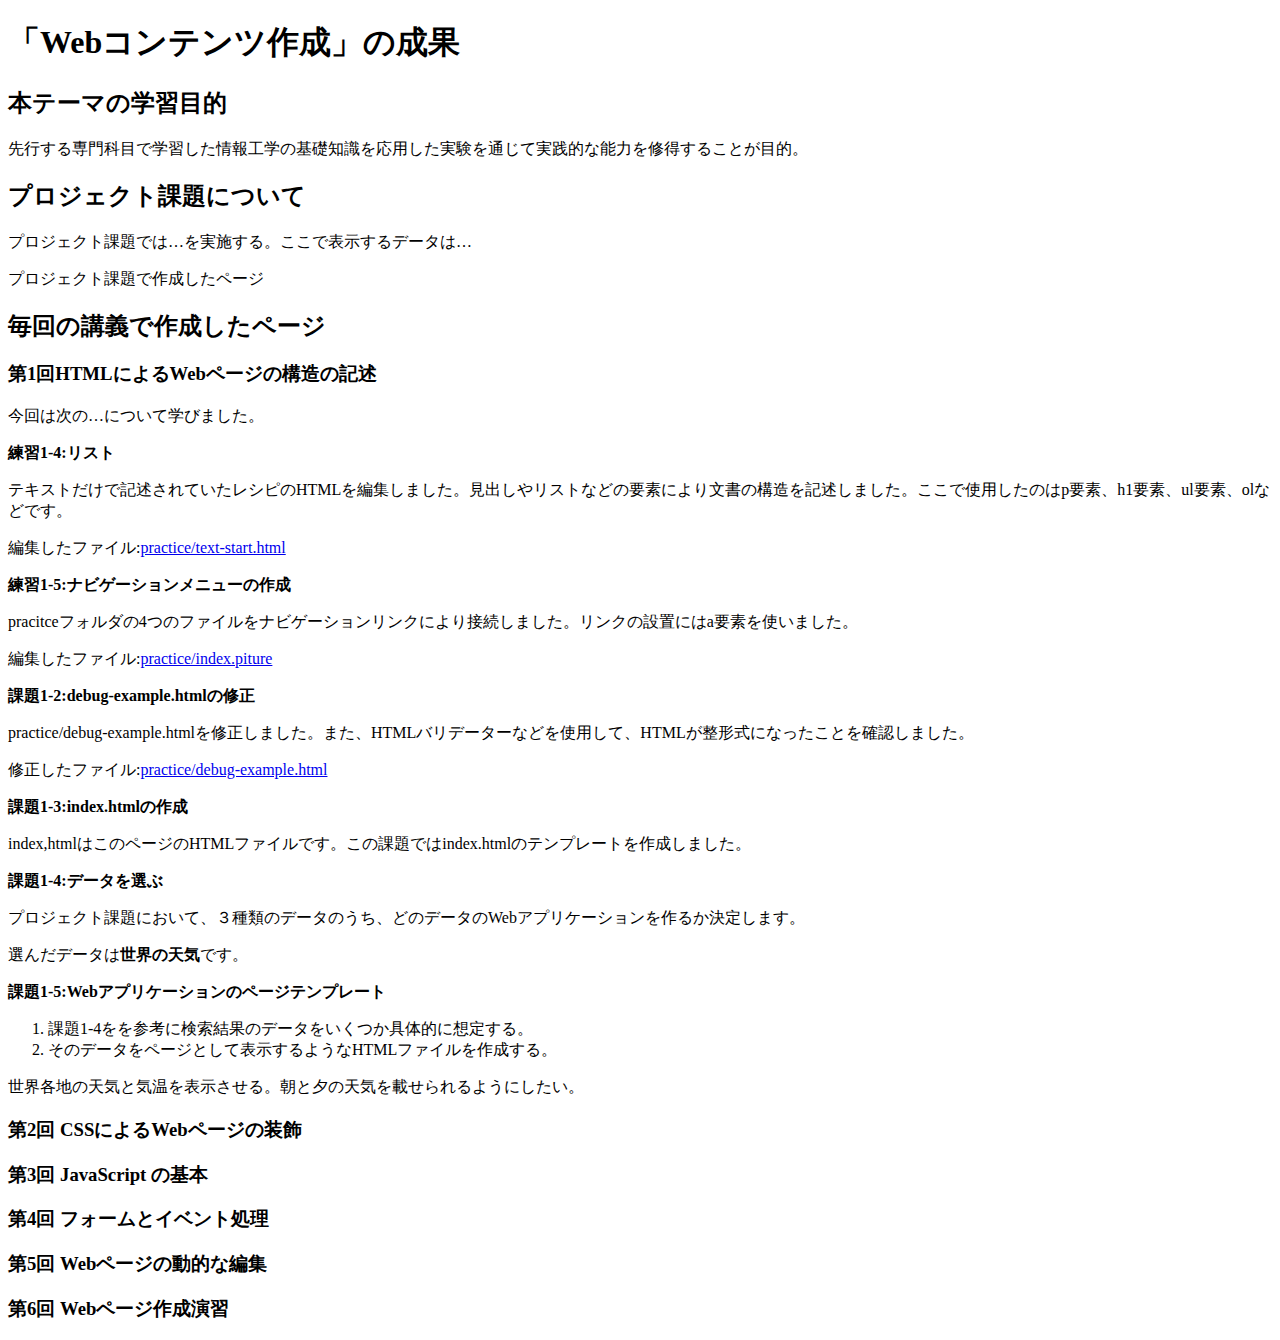
==== index.html @ f2ad81f4 "index.htmlを新規作成" ====
<!DOCTYPE html>
<html>
  <head>
    <meta charset="utf-8">
    <title>index.html</title>
  </head>
  <body>

    <h1>「Webコンテンツ作成」の成果</h1>
    <h2>本テーマの学習目的</h2>
    <p>先行する専門科目で学習した情報工学の基礎知識を応用した実験を通じて実践的な能力を修得することが目的。</p>

    <h2>プロジェクト課題について</h2>
    <p>プロジェクト課題では…を実施する。ここで表示するデータは…</p>
    <p>プロジェクト課題で作成したページ</p>

    <h2>毎回の講義で作成したページ</h2>

    <h3>第1回HTMLによるWebページの構造の記述</h3>
    <p>今回は次の…について学びました。</p>

    <p><strong>練習1-4:リスト</strong></p>
    <p>テキストだけで記述されていたレシピのHTMLを編集しました。見出しやリストなどの要素により文書の構造を記述しました。ここで使用したのはp要素、h1要素、ul要素、olなどです。</p>
    <p>編集したファイル:<a href="file:///Z:/medialabo/practice/text-start.html" target="_blank">practice/text-start.html</a></p>
    
    <p><strong>練習1-5:ナビゲーションメニューの作成</strong></p>
    <p>pracitceフォルダの4つのファイルをナビゲーションリンクにより接続しました。リンクの設置にはa要素を使いました。</p>
    <p>編集したファイル:<a href="file:///Z:/medialabo/practice/pictures.html" target="_blank">practice/index.piture</a></p>
    
    <p><strong>課題1-2:debug-example.htmlの修正</strong></p>
    <p>practice/debug-example.htmlを修正しました。また、HTMLバリデーターなどを使用して、HTMLが整形式になったことを確認しました。</p>
    <p>修正したファイル:<a href="file:///Z:/medialabo/practice/debug-example.html" target="_blank">practice/debug-example.html</a></p>
    
    <p><strong>課題1-3:index.htmlの作成</strong></p>
    <p>index,htmlはこのページのHTMLファイルです。この課題ではindex.htmlのテンプレートを作成しました。</p>
    
    <p><strong>課題1-4:データを選ぶ</strong></p>
    <p>プロジェクト課題において、３種類のデータのうち、どのデータのWebアプリケーションを作るか決定します。</p>
    <p>選んだデータは<strong>世界の天気</strong>です。</p>
    
    <p><strong>課題1-5:Webアプリケーションのページテンプレート</strong></p>
    <ol>
      <li>課題1-4をを参考に検索結果のデータをいくつか具体的に想定する。</li>
      <li>そのデータをページとして表示するようなHTMLファイルを作成する。</li>
    </ol>
    <p>世界各地の天気と気温を表示させる。朝と夕の天気を載せられるようにしたい。</p>

    <h3>第2回 CSSによるWebページの装飾</h3>

    <h3>第3回 JavaScript の基本</h3>

    <h3>第4回 フォームとイベント処理</h3>

    <h3>第5回 Webページの動的な編集</h3>

    <h3>第6回 Webページ作成演習</h3>
  </body>
</html>
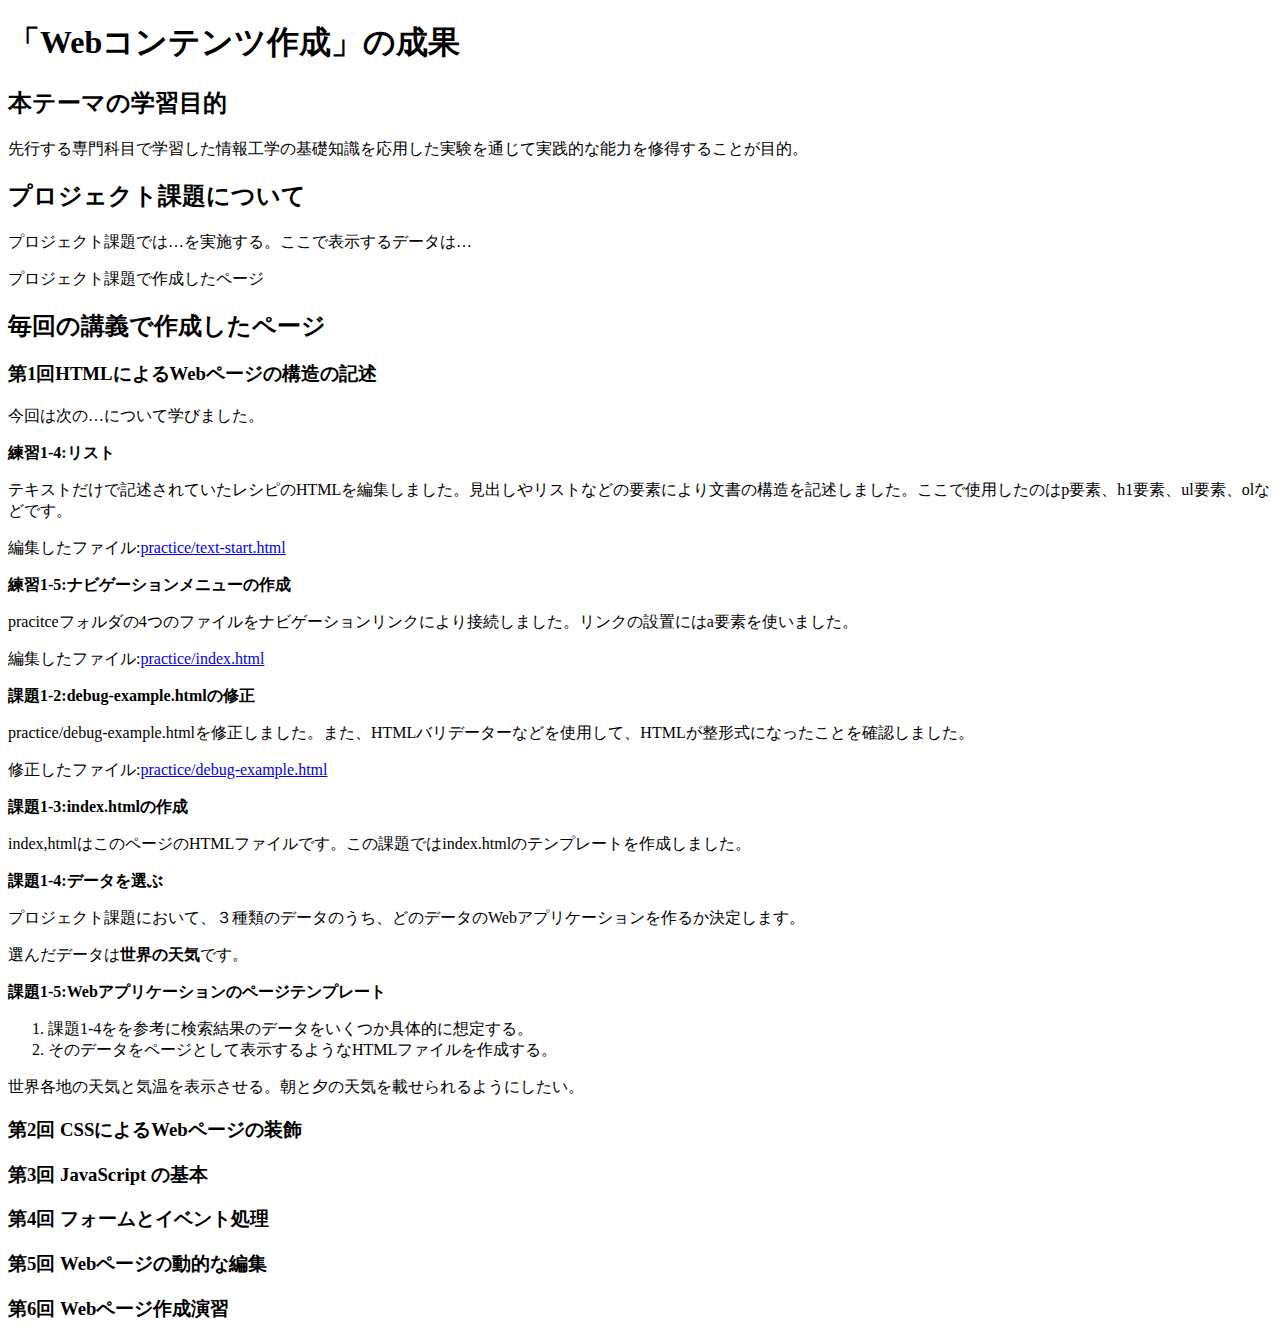
==== commit 145729f4: "index.html_1" ====
--- a/index.html
+++ b/index.html
@@ -21,15 +21,15 @@
 
     <p><strong>練習1-4:リスト</strong></p>
     <p>テキストだけで記述されていたレシピのHTMLを編集しました。見出しやリストなどの要素により文書の構造を記述しました。ここで使用したのはp要素、h1要素、ul要素、olなどです。</p>
-    <p>編集したファイル:<a href="file:///Z:/medialabo/practice/text-start.html" target="_blank">practice/text-start.html</a></p>
+    <p>編集したファイル:<a href="https://g186542021.github.io/medialabo/practice/text-start.html" target="_blank">practice/text-start.html</a></p>
     
     <p><strong>練習1-5:ナビゲーションメニューの作成</strong></p>
     <p>pracitceフォルダの4つのファイルをナビゲーションリンクにより接続しました。リンクの設置にはa要素を使いました。</p>
-    <p>編集したファイル:<a href="file:///Z:/medialabo/practice/pictures.html" target="_blank">practice/index.piture</a></p>
+    <p>編集したファイル:<a href="https://g186542021.github.io/medialabo/practice/pictures.html" target="_blank">practice/index.html</a></p>
     
     <p><strong>課題1-2:debug-example.htmlの修正</strong></p>
     <p>practice/debug-example.htmlを修正しました。また、HTMLバリデーターなどを使用して、HTMLが整形式になったことを確認しました。</p>
-    <p>修正したファイル:<a href="file:///Z:/medialabo/practice/debug-example.html" target="_blank">practice/debug-example.html</a></p>
+    <p>修正したファイル:<a href="https://g186542021.github.io/medialabo/practice/debug-example.html" target="_blank">practice/debug-example.html</a></p>
     
     <p><strong>課題1-3:index.htmlの作成</strong></p>
     <p>index,htmlはこのページのHTMLファイルです。この課題ではindex.htmlのテンプレートを作成しました。</p>
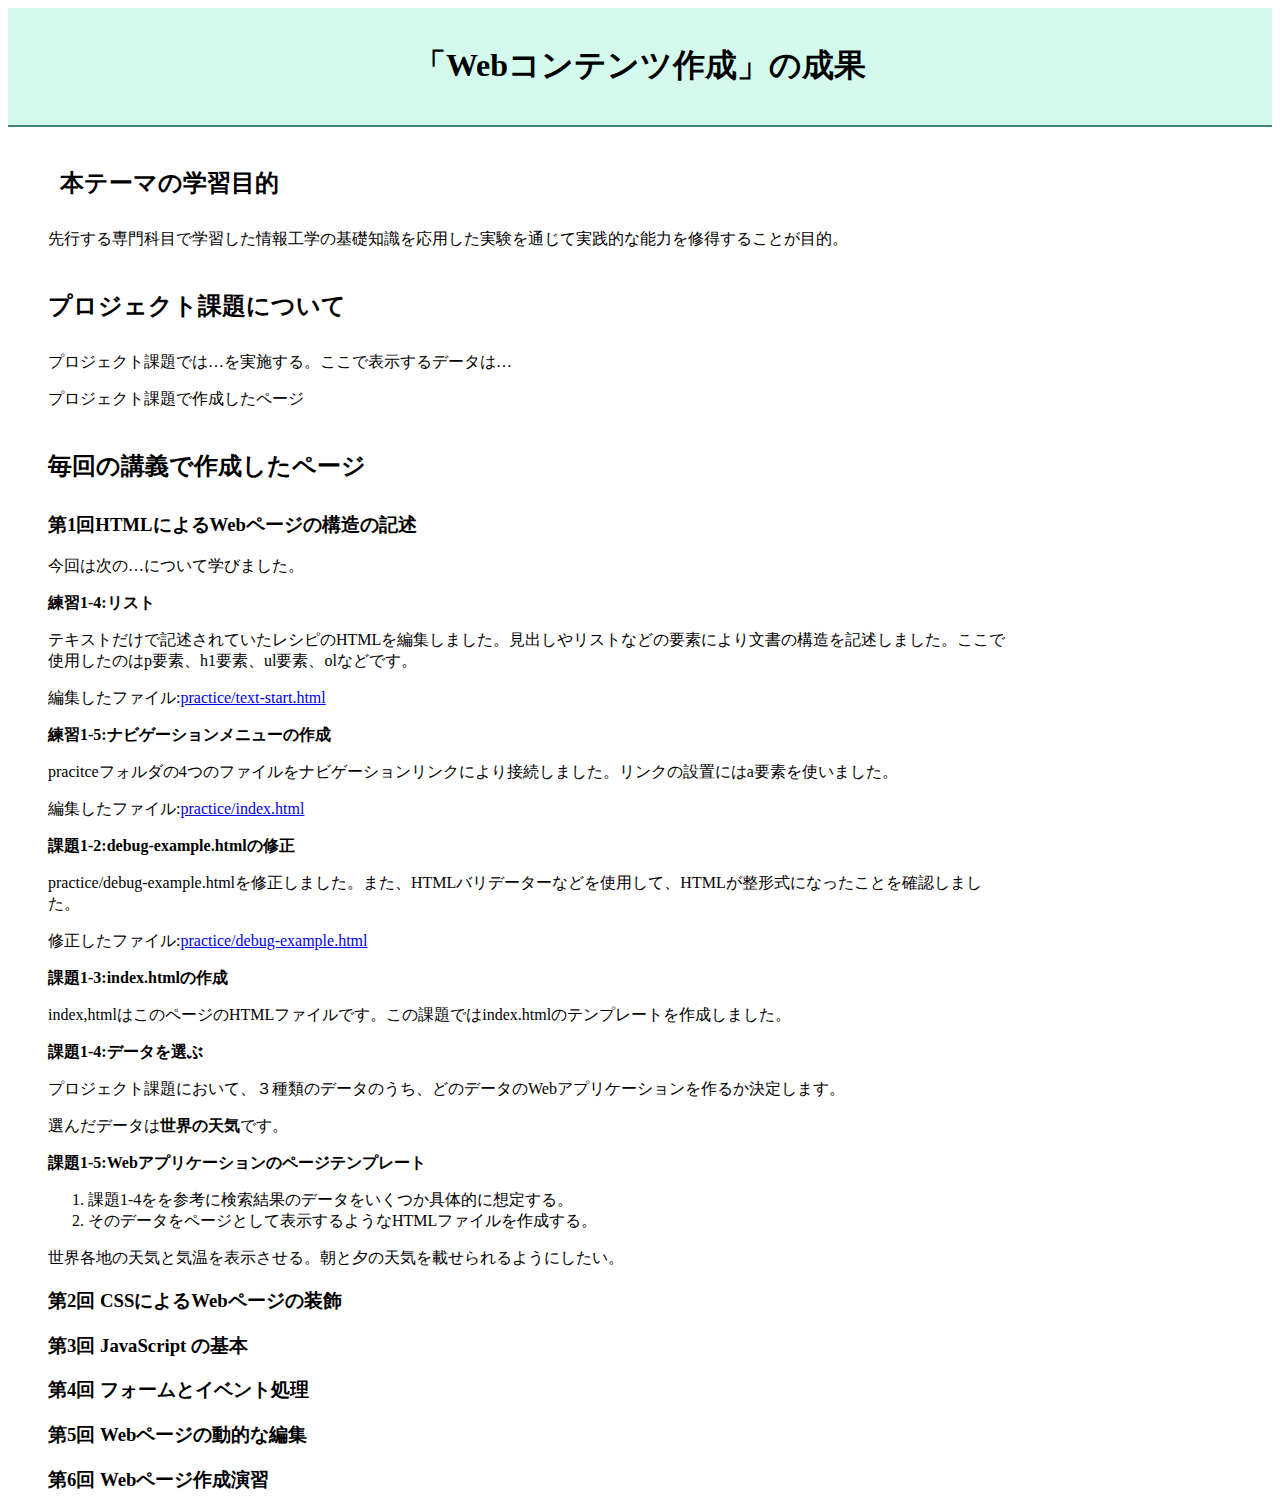
==== commit b12d0990: "6/16" ====
--- a/index.html
+++ b/index.html
@@ -1,58 +1,70 @@
 <!DOCTYPE html>
 <html>
-  <head>
-    <meta charset="utf-8">
-    <title>index.html</title>
-  </head>
-  <body>
+<head>
+  <meta charset="utf-8">
+  <title>index.html</title>
+  <link rel="stylesheet" href="style.css">
+</head>
+<body>
+  <header>
+  <h1>「Webコンテンツ作成」の成果</h1>
+  </header>
+  <div id ="main-content">
+    <main>
 
-    <h1>「Webコンテンツ作成」の成果</h1>
-    <h2>本テーマの学習目的</h2>
-    <p>先行する専門科目で学習した情報工学の基礎知識を応用した実験を通じて実践的な能力を修得することが目的。</p>
+  <h2 id="midashi0_" class="task">
+    本テーマの学習目的</h2>
+  <p>先行する専門科目で学習した情報工学の基礎知識を応用した実験を通じて実践的な能力を修得することが目的。</p>
 
-    <h2>プロジェクト課題について</h2>
-    <p>プロジェクト課題では…を実施する。ここで表示するデータは…</p>
-    <p>プロジェクト課題で作成したページ</p>
+  <h2>プロジェクト課題について</h2>
+  <p>プロジェクト課題では…を実施する。ここで表示するデータは…</p>
+  <p>プロジェクト課題で作成したページ</p>
 
-    <h2>毎回の講義で作成したページ</h2>
+  <h2>毎回の講義で作成したページ</h2>
 
-    <h3>第1回HTMLによるWebページの構造の記述</h3>
-    <p>今回は次の…について学びました。</p>
+  <h3>第1回HTMLによるWebページの構造の記述</h3>
+  <p>今回は次の…について学びました。</p>
 
-    <p><strong>練習1-4:リスト</strong></p>
-    <p>テキストだけで記述されていたレシピのHTMLを編集しました。見出しやリストなどの要素により文書の構造を記述しました。ここで使用したのはp要素、h1要素、ul要素、olなどです。</p>
-    <p>編集したファイル:<a href="https://g186542021.github.io/medialabo/practice/text-start.html" target="_blank">practice/text-start.html</a></p>
-    
-    <p><strong>練習1-5:ナビゲーションメニューの作成</strong></p>
-    <p>pracitceフォルダの4つのファイルをナビゲーションリンクにより接続しました。リンクの設置にはa要素を使いました。</p>
-    <p>編集したファイル:<a href="https://g186542021.github.io/medialabo/practice/pictures.html" target="_blank">practice/index.html</a></p>
-    
-    <p><strong>課題1-2:debug-example.htmlの修正</strong></p>
-    <p>practice/debug-example.htmlを修正しました。また、HTMLバリデーターなどを使用して、HTMLが整形式になったことを確認しました。</p>
-    <p>修正したファイル:<a href="https://g186542021.github.io/medialabo/practice/debug-example.html" target="_blank">practice/debug-example.html</a></p>
-    
-    <p><strong>課題1-3:index.htmlの作成</strong></p>
-    <p>index,htmlはこのページのHTMLファイルです。この課題ではindex.htmlのテンプレートを作成しました。</p>
-    
-    <p><strong>課題1-4:データを選ぶ</strong></p>
-    <p>プロジェクト課題において、３種類のデータのうち、どのデータのWebアプリケーションを作るか決定します。</p>
-    <p>選んだデータは<strong>世界の天気</strong>です。</p>
-    
-    <p><strong>課題1-5:Webアプリケーションのページテンプレート</strong></p>
-    <ol>
-      <li>課題1-4をを参考に検索結果のデータをいくつか具体的に想定する。</li>
-      <li>そのデータをページとして表示するようなHTMLファイルを作成する。</li>
-    </ol>
-    <p>世界各地の天気と気温を表示させる。朝と夕の天気を載せられるようにしたい。</p>
+  <p><strong>練習1-4:リスト</strong></p>
+  <p>テキストだけで記述されていたレシピのHTMLを編集しました。見出しやリストなどの要素により文書の構造を記述しました。ここで使用したのはp要素、h1要素、ul要素、olなどです。</p>
+  <p>編集したファイル:<a href="https://g186542021.github.io/medialabo/practice/text-start.html" target="_blank">practice/text-start.html</a></p>
+  
+  <p><strong>練習1-5:ナビゲーションメニューの作成</strong></p>
+  <p>pracitceフォルダの4つのファイルをナビゲーションリンクにより接続しました。リンクの設置にはa要素を使いました。</p>
+  <p>編集したファイル:<a href="https://g186542021.github.io/medialabo/practice/pictures.html" target="_blank">practice/index.html</a></p>
+  
+  <p><strong>課題1-2:debug-example.htmlの修正</strong></p>
+  <p>practice/debug-example.htmlを修正しました。また、HTMLバリデーターなどを使用して、HTMLが整形式になったことを確認しました。</p>
+  <p>修正したファイル:<a href="https://g186542021.github.io/medialabo/practice/debug-example.html" target="_blank">practice/debug-example.html</a></p>
+  
+  <p><strong>課題1-3:index.htmlの作成</strong></p>
+  <p>index,htmlはこのページのHTMLファイルです。この課題ではindex.htmlのテンプレートを作成しました。</p>
+  
+  <p><strong>課題1-4:データを選ぶ</strong></p>
+  <p>プロジェクト課題において、３種類のデータのうち、どのデータのWebアプリケーションを作るか決定します。</p>
+  <p>選んだデータは<strong>世界の天気</strong>です。</p>
+  
+  <p><strong>課題1-5:Webアプリケーションのページテンプレート</strong></p>
+  <ol>
+    <li>課題1-4をを参考に検索結果のデータをいくつか具体的に想定する。</li>
+    <li>そのデータをページとして表示するようなHTMLファイルを作成する。</li>
+  </ol>
+  <p>世界各地の天気と気温を表示させる。朝と夕の天気を載せられるようにしたい。</p>
 
-    <h3>第2回 CSSによるWebページの装飾</h3>
 
-    <h3>第3回 JavaScript の基本</h3>
 
-    <h3>第4回 フォームとイベント処理</h3>
+  <h3>第2回 CSSによるWebページの装飾</h3>
 
-    <h3>第5回 Webページの動的な編集</h3>
+  <h3>第3回 JavaScript の基本</h3>
 
-    <h3>第6回 Webページ作成演習</h3>
-  </body>
+  <h3>第4回 フォームとイベント処理</h3>
+
+  <h3>第5回 Webページの動的な編集</h3>
+
+  <h3>第6回 Webページ作成演習</h3>
+
+    </main>
+  </div>
+
+</body>
 </html>--- a/style.css
+++ b/style.css
@@ -0,0 +1,33 @@
+h1 { 
+    text-align: center;
+}
+header {
+    background-color: rgb(211, 250, 237);
+    padding: 15px;
+    border-bottom: 2px solid rgb(72, 131, 128);
+}
+div.id {
+    display: flex;
+    justify-content: start;
+}
+
+main{
+    max-width: 960px;
+    padding: 0 40px;
+    width: 92%;
+}
+.task{
+    margin-left: 12px;
+    border-left: 6px rgb(146, 228, 217);
+    border-right: 6px rgb(146, 228, 217);;
+}
+
+h2 {
+    margin-top: 30px;
+    padding-top: 10px;
+    padding-bottom: 10px;
+    font-weight:800;
+}
+
+
+    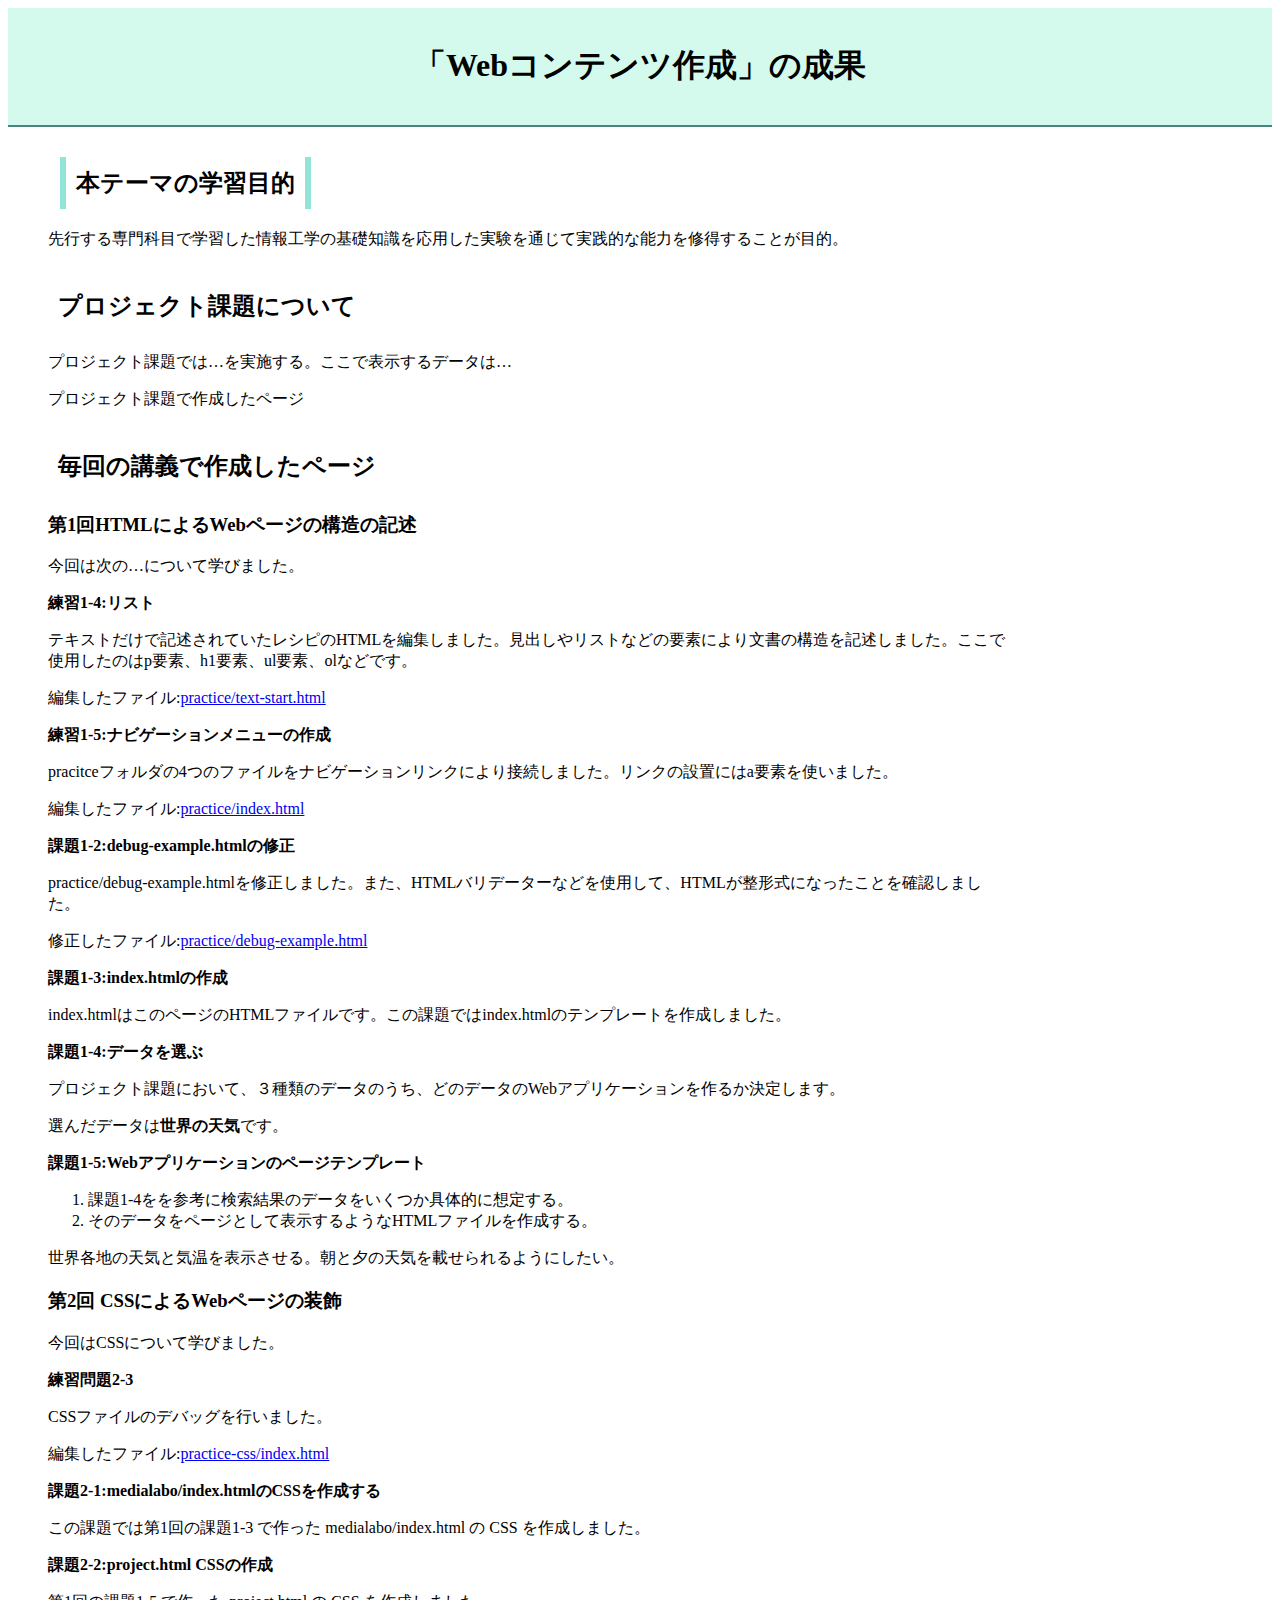
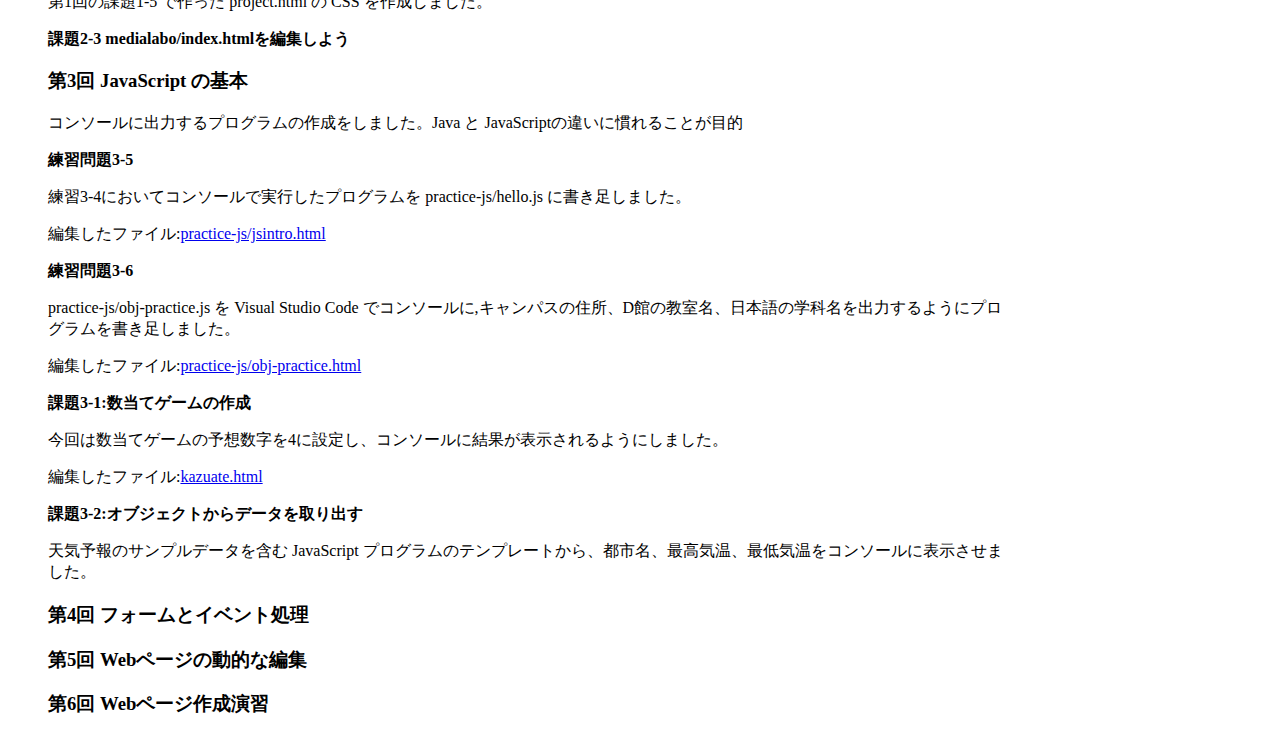
==== commit 31cb310d: "6/23" ====
--- a/index.html
+++ b/index.html
@@ -38,7 +38,7 @@
   <p>修正したファイル:<a href="https://g186542021.github.io/medialabo/practice/debug-example.html" target="_blank">practice/debug-example.html</a></p>
   
   <p><strong>課題1-3:index.htmlの作成</strong></p>
-  <p>index,htmlはこのページのHTMLファイルです。この課題ではindex.htmlのテンプレートを作成しました。</p>
+  <p>index.htmlはこのページのHTMLファイルです。この課題ではindex.htmlのテンプレートを作成しました。</p>
   
   <p><strong>課題1-4:データを選ぶ</strong></p>
   <p>プロジェクト課題において、３種類のデータのうち、どのデータのWebアプリケーションを作るか決定します。</p>
@@ -54,8 +54,37 @@
 
 
   <h3>第2回 CSSによるWebページの装飾</h3>
+  <p>今回はCSSについて学びました。</p>
+
+  <p><strong>練習問題2-3</strong></p>
+  <p>CSSファイルのデバッグを行いました。</p>
+  <p>編集したファイル:<a href="https://g186542021.github.io/medialabo/practice-css/index.html" target="_blank">practice-css/index.html</a></p>
+
+  <p><strong>課題2-1:medialabo/index.htmlのCSSを作成する</strong></p>
+  <p>この課題では第1回の課題1-3 で作った medialabo/index.html の CSS を作成しました。</p>
+
+  <p><strong>課題2-2:project.html CSSの作成</strong></p>
+  <p>第1回の課題1-5 で作った project.html の CSS を作成しました。</p>
+
+  <p><strong>課題2-3 medialabo/index.htmlを編集しよう</strong></p>
 
   <h3>第3回 JavaScript の基本</h3>
+  <p>コンソールに出力するプログラムの作成をしました。Java と JavaScriptの違いに慣れることが目的</p>
+
+  <p><strong>練習問題3-5</strong></p>
+  <p>練習3-4においてコンソールで実行したプログラムを practice-js/hello.js に書き足しました。</p>
+  <p>編集したファイル:<a href="https://g186542021.github.io/medialabo/practice-js/isintro.html" target="_blank">practice-js/jsintro.html</a></p>
+  
+  <p><strong>練習問題3-6</strong></p>
+  <p>practice-js/obj-practice.js を Visual Studio Code でコンソールに,キャンパスの住所、D館の教室名、日本語の学科名を出力するようにプログラムを書き足しました。</p>
+  <p>編集したファイル:<a href="https://g186542021.github.io/medialabo/practice-js/obj-practice.html" target="_blank">practice-js/obj-practice.html</a></p>
+
+  <p><strong>課題3-1:数当てゲームの作成</strong></p>
+  <p>今回は数当てゲームの予想数字を4に設定し、コンソールに結果が表示されるようにしました。</p>
+  <p>編集したファイル:<a href="https://g186542021.github.io/medialabo/kazuate.html" target="_blank">kazuate.html</a></p>
+
+  <p><strong>課題3-2:オブジェクトからデータを取り出す</strong></p>
+  <p>天気予報のサンプルデータを含む JavaScript プログラムのテンプレートから、都市名、最高気温、最低気温をコンソールに表示させました。</p>
 
   <h3>第4回 フォームとイベント処理</h3>
 
--- a/style.css
+++ b/style.css
@@ -18,15 +18,16 @@
 }
 .task{
     margin-left: 12px;
-    border-left: 6px rgb(146, 228, 217);
-    border-right: 6px rgb(146, 228, 217);;
+    border-left: 6px solid rgb(146, 228, 217);
+    border-right: 6px solid rgb(146, 228, 217);
 }
 
 h2 {
+    text-align: justify;
     margin-top: 30px;
-    padding-top: 10px;
-    padding-bottom: 10px;
+    padding: 10px 10px 10px 10px;
     font-weight:800;
+    width: fit-content;
 }
 
 
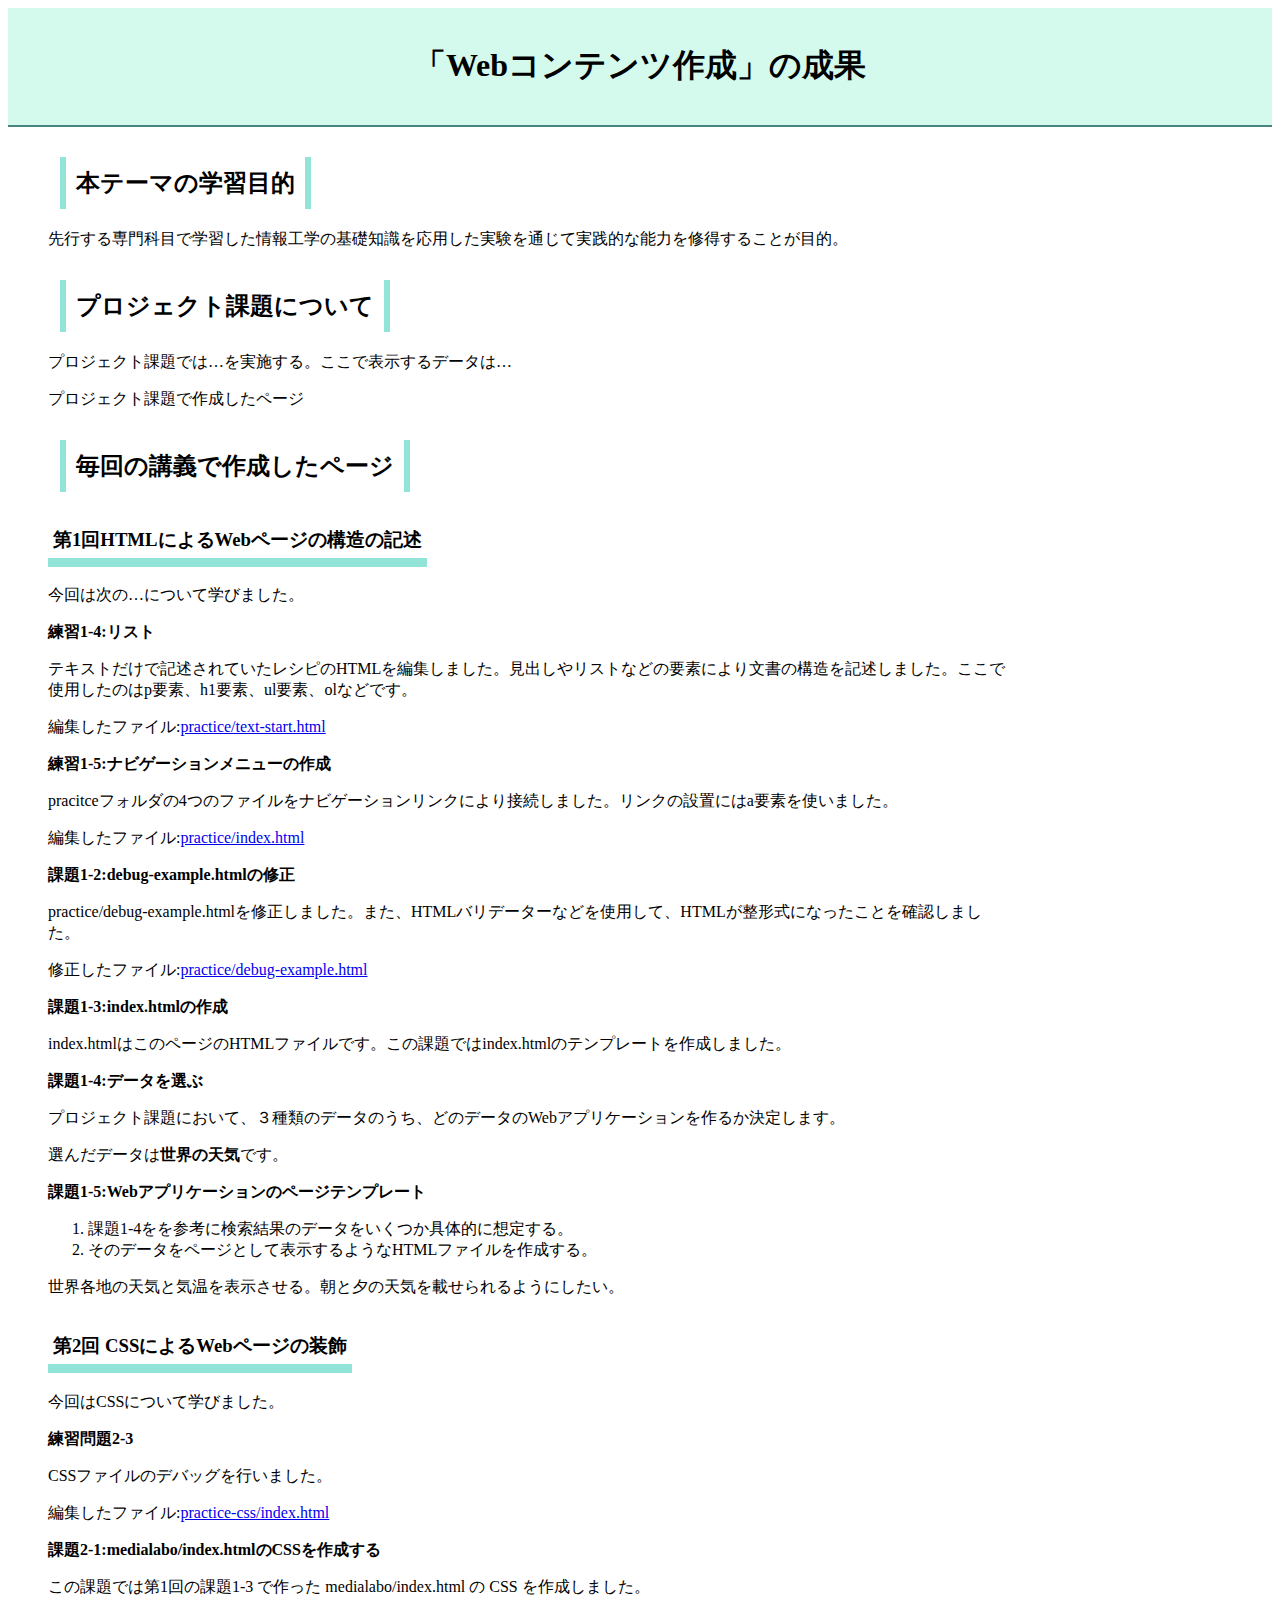
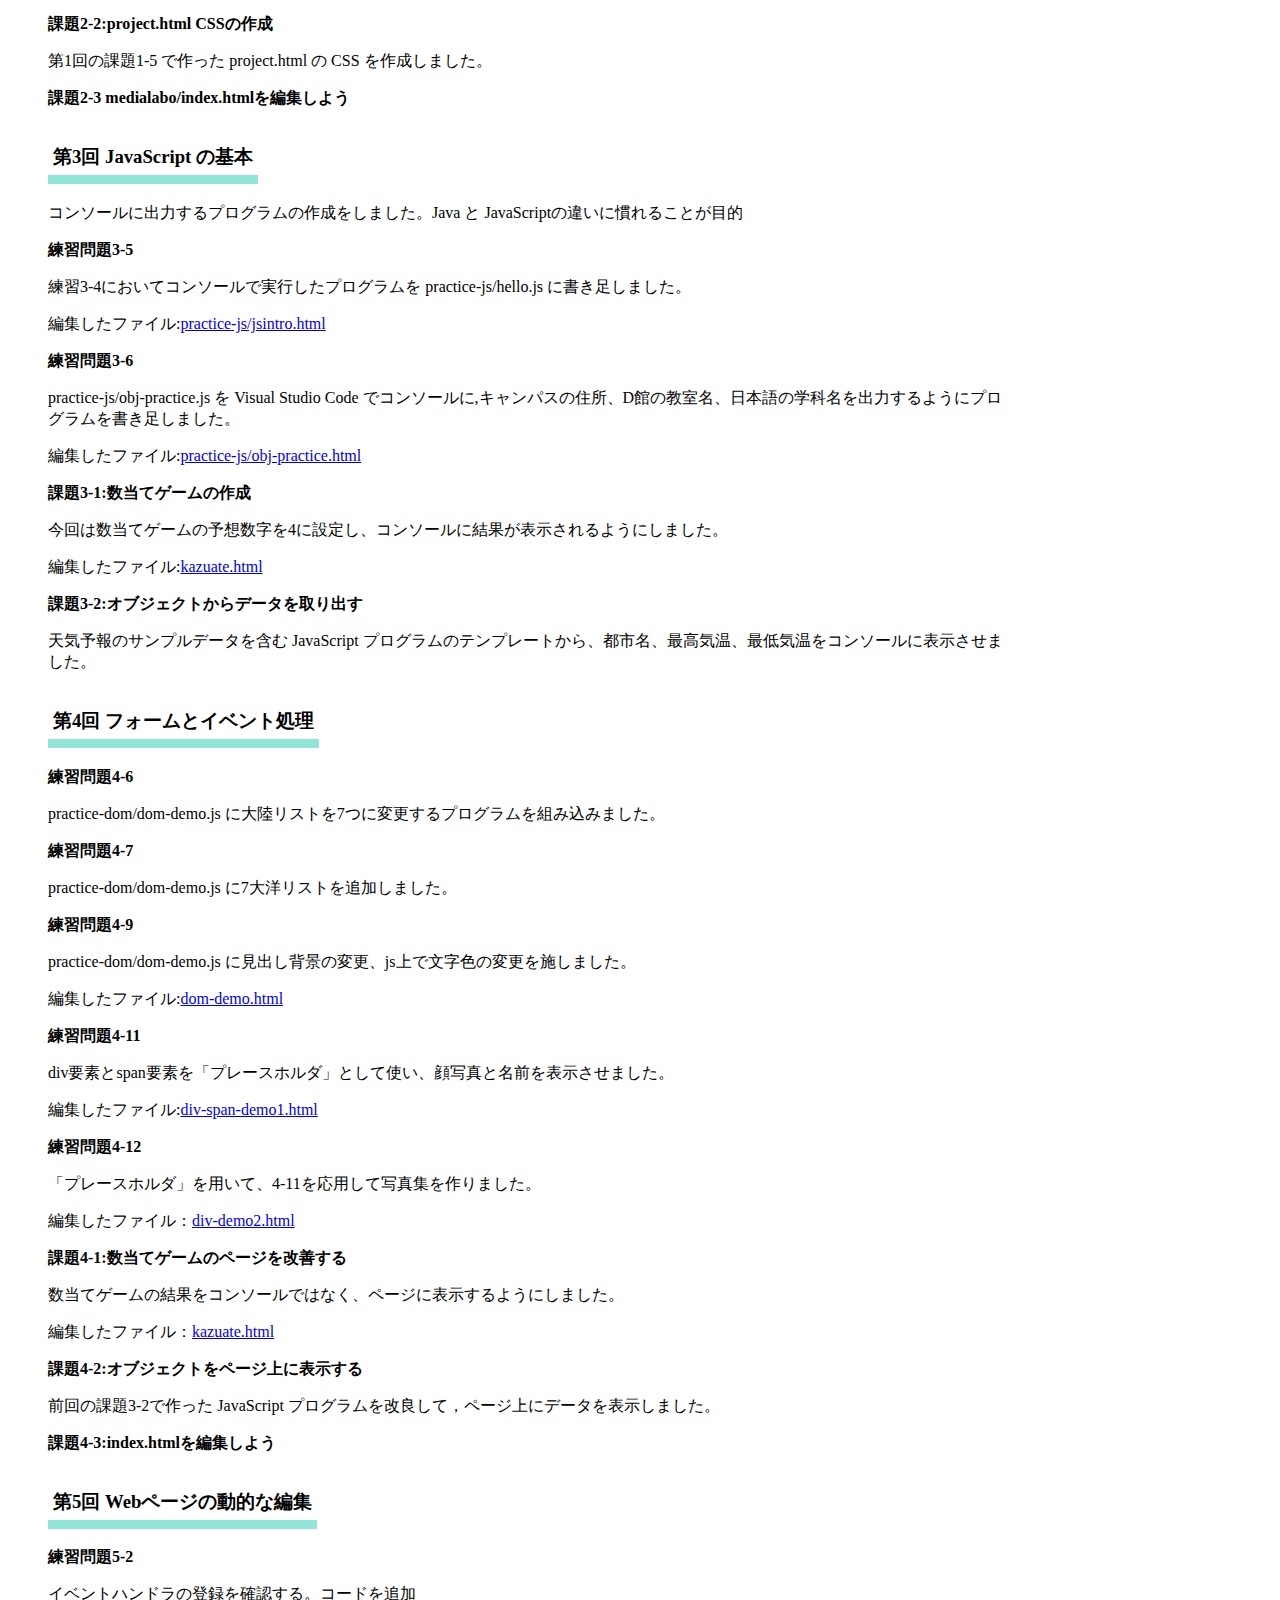
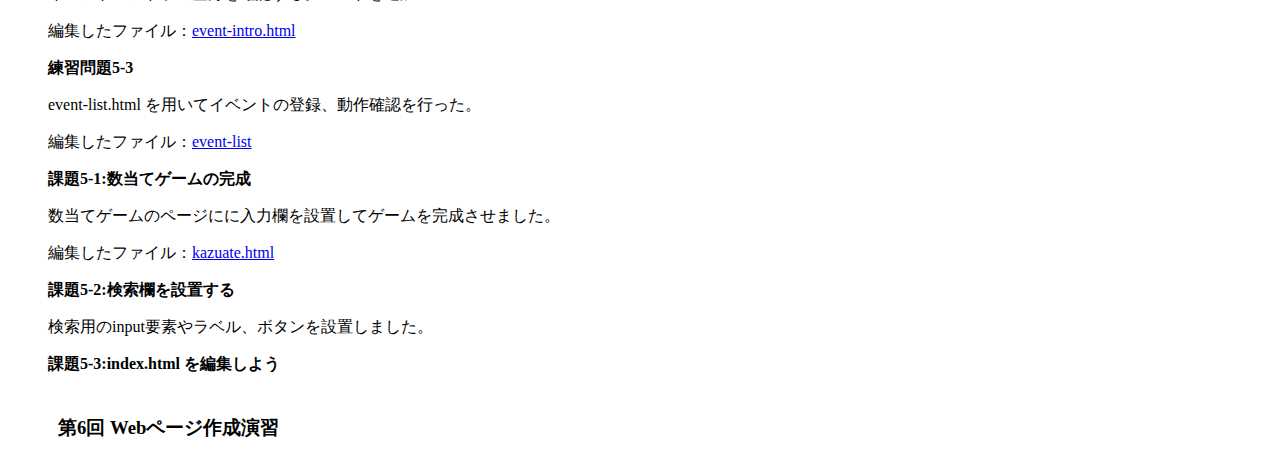
==== commit 34004d3f: "7/20" ====
--- a/index.html
+++ b/index.html
@@ -16,13 +16,13 @@
     本テーマの学習目的</h2>
   <p>先行する専門科目で学習した情報工学の基礎知識を応用した実験を通じて実践的な能力を修得することが目的。</p>
 
-  <h2>プロジェクト課題について</h2>
+  <h2 id="midashi0_" class="task">プロジェクト課題について</h2>
   <p>プロジェクト課題では…を実施する。ここで表示するデータは…</p>
   <p>プロジェクト課題で作成したページ</p>
 
-  <h2>毎回の講義で作成したページ</h2>
+  <h2 id="midashi0_" class="task">毎回の講義で作成したページ</h2>
 
-  <h3>第1回HTMLによるWebページの構造の記述</h3>
+  <h3 id="midashi1_" class="task2">第1回HTMLによるWebページの構造の記述</h3>
   <p>今回は次の…について学びました。</p>
 
   <p><strong>練習1-4:リスト</strong></p>
@@ -53,7 +53,7 @@
 
 
 
-  <h3>第2回 CSSによるWebページの装飾</h3>
+  <h3 id="midashi1_" class="task2">第2回 CSSによるWebページの装飾</h3>
   <p>今回はCSSについて学びました。</p>
 
   <p><strong>練習問題2-3</strong></p>
@@ -68,7 +68,7 @@
 
   <p><strong>課題2-3 medialabo/index.htmlを編集しよう</strong></p>
 
-  <h3>第3回 JavaScript の基本</h3>
+  <h3 id="midashi1_" class="task2">第3回 JavaScript の基本</h3>
   <p>コンソールに出力するプログラムの作成をしました。Java と JavaScriptの違いに慣れることが目的</p>
 
   <p><strong>練習問題3-5</strong></p>
@@ -86,9 +86,51 @@
   <p><strong>課題3-2:オブジェクトからデータを取り出す</strong></p>
   <p>天気予報のサンプルデータを含む JavaScript プログラムのテンプレートから、都市名、最高気温、最低気温をコンソールに表示させました。</p>
 
-  <h3>第4回 フォームとイベント処理</h3>
+  <h3 id="midashi1_" class="task2">第4回 フォームとイベント処理</h3>
+  <p><strong>練習問題4-6</strong></p>
+  <p>practice-dom/dom-demo.js に大陸リストを7つに変更するプログラムを組み込みました。</p>
 
-  <h3>第5回 Webページの動的な編集</h3>
+  <p><strong>練習問題4-7</strong></p>
+  <p>practice-dom/dom-demo.js に7大洋リストを追加しました。</p>
+
+  <p><strong>練習問題4-9</strong></p>
+  <p>practice-dom/dom-demo.js に見出し背景の変更、js上で文字色の変更を施しました。</p>
+  <p>編集したファイル:<a href="https://g186542021.github.io/medialabo/practice-dom/dom-demo.html" target="_blank">dom-demo.html</a></p>
+
+  <p><strong>練習問題4-11</strong></p>
+  <p>div要素とspan要素を「プレースホルダ」として使い、顔写真と名前を表示させました。</p>
+  <p>編集したファイル:<a href="https://g186542021.github.io/medialabo/practice-dom/div-span-demo1.html" target="_blank">div-span-demo1.html</a></p>
+
+  <p><strong>練習問題4-12</strong></p>
+  <p>「プレースホルダ」を用いて、4-11を応用して写真集を作りました。</p>
+  <p>編集したファイル：<a href="https://g186542021.github.io/medialabo/practice-dom/div-demo2.html" target="_blank">div-demo2.html</a></p>
+
+  <p><strong>課題4-1:数当てゲームのページを改善する</strong></p>
+  <p>数当てゲームの結果をコンソールではなく、ページに表示するようにしました。</p>
+  <p>編集したファイル：<a href="https://g186542021.github.io/medialabo/kazuate.html" target="_blank">kazuate.html</a></p>
+
+  <p><strong>課題4-2:オブジェクトをページ上に表示する</strong></p>
+  <p>前回の課題3-2で作った JavaScript プログラムを改良して，ページ上にデータを表示しました。</p>
+
+  <p><strong>課題4-3:index.htmlを編集しよう</strong></p>
+
+  <h3 id="midashi1_" class="task2">第5回 Webページの動的な編集</h3>
+  <p><strong>練習問題5-2</strong></p>
+  <p>イベントハンドラの登録を確認する。コードを追加</p>
+  <p>編集したファイル：<a href="https://g186542021.github.io/medialabo/practice-event/event-intro.html" target="_blank">event-intro.html</a></p>
+  
+  <p><strong>練習問題5-3</strong></p>
+  <p>event-list.html を用いてイベントの登録、動作確認を行った。</p>
+  <p>編集したファイル：<a href="https://g186542021.github.io/medialabo/practice-event/event-list.html" target="_blank">event-list</a></p>
+
+  <p><strong>課題5-1:数当てゲームの完成</strong></p>
+  <p>数当てゲームのページにに入力欄を設置してゲームを完成させました。</p>
+  <p>編集したファイル：<a href="https://g186542021.github.io/medialabo/kazuate.html" target="_blank">kazuate.html</a></p>
+
+  <p><strong>課題5-2:検索欄を設置する</strong></p>
+  <p>検索用のinput要素やラベル、ボタンを設置しました。</p>
+
+  <p><strong>課題5-3:index.html を編集しよう</strong></p>
 
   <h3>第6回 Webページ作成演習</h3>
 
--- a/style.css
+++ b/style.css
@@ -31,4 +31,18 @@
 }
 
 
+h3 {
+    text-align: justify;
+    margin-top: 30px;
+    padding: 10px 10px 10px 10px;
+    font-weight:800;
+    width: fit-content;
+}
+.task2{
+    border-bottom: 9px solid rgb(146, 228, 217);
+    padding: 5px;
+
+}
+
+
     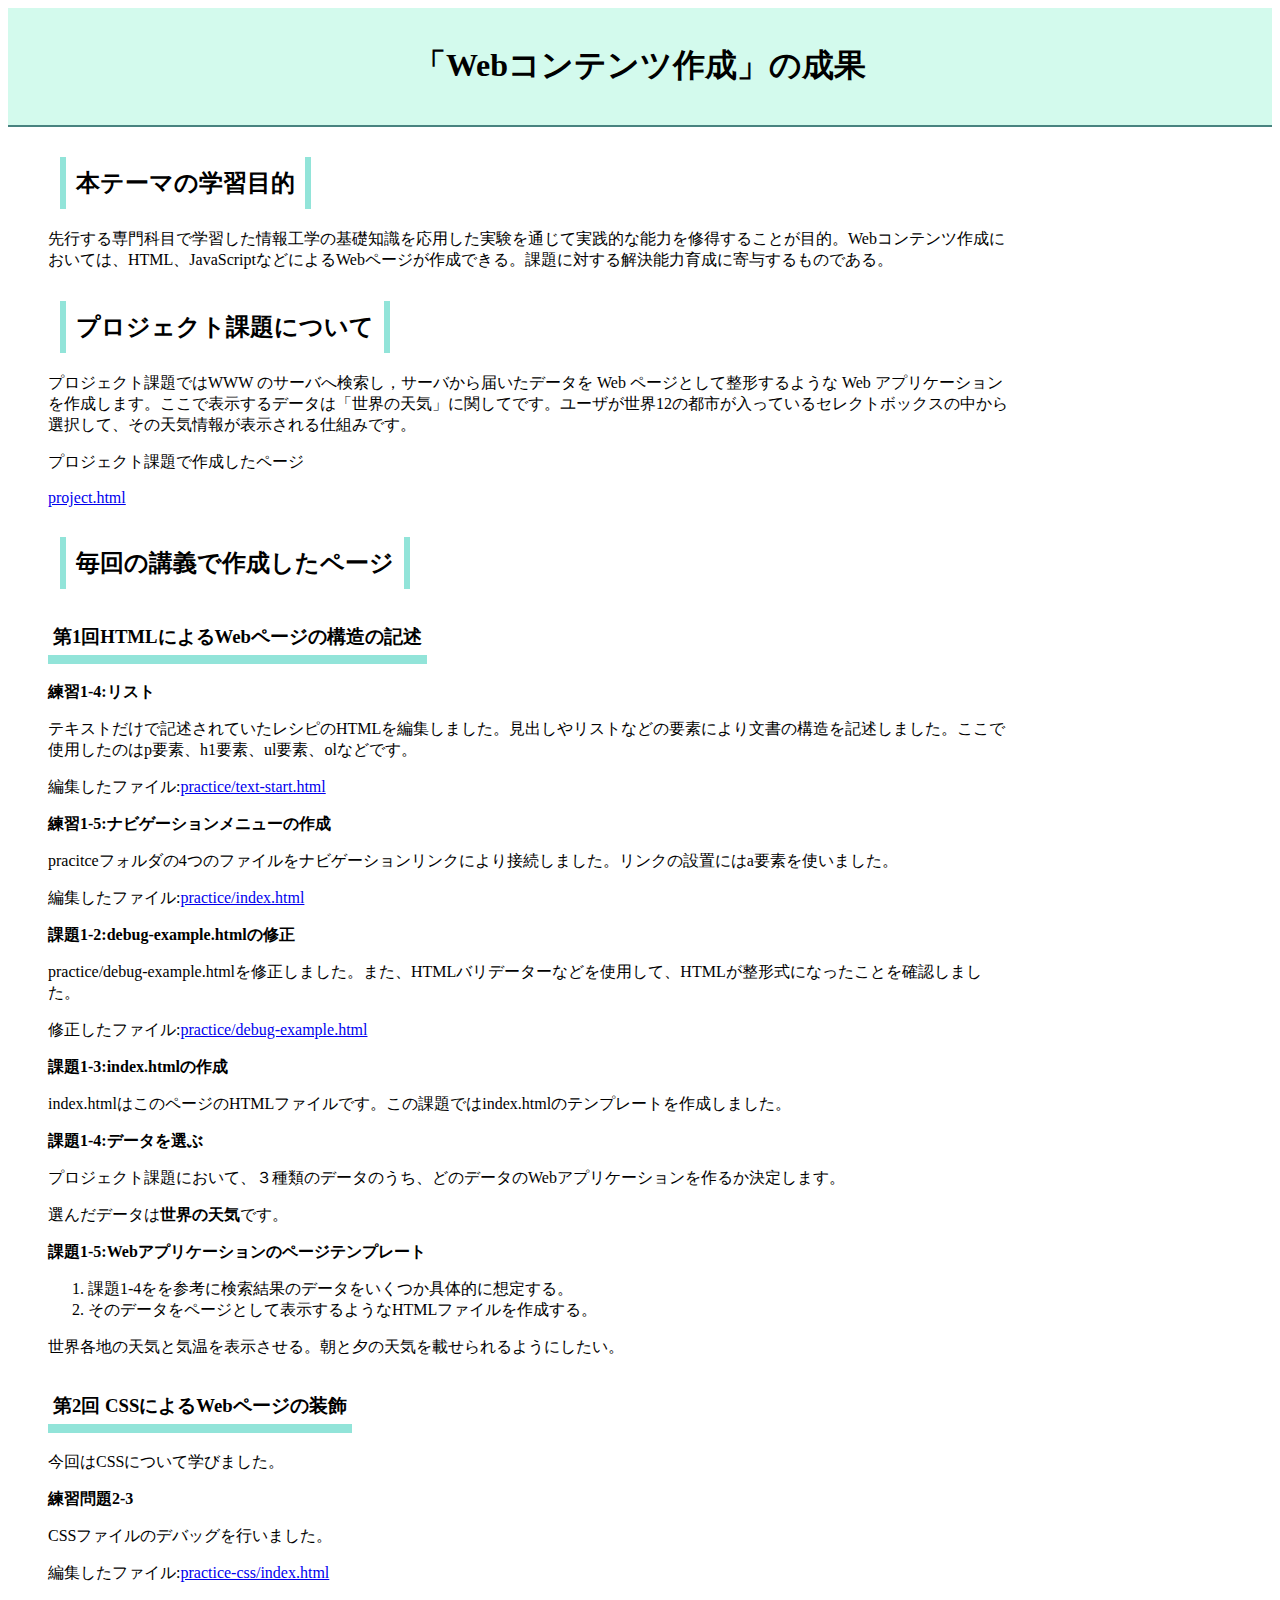
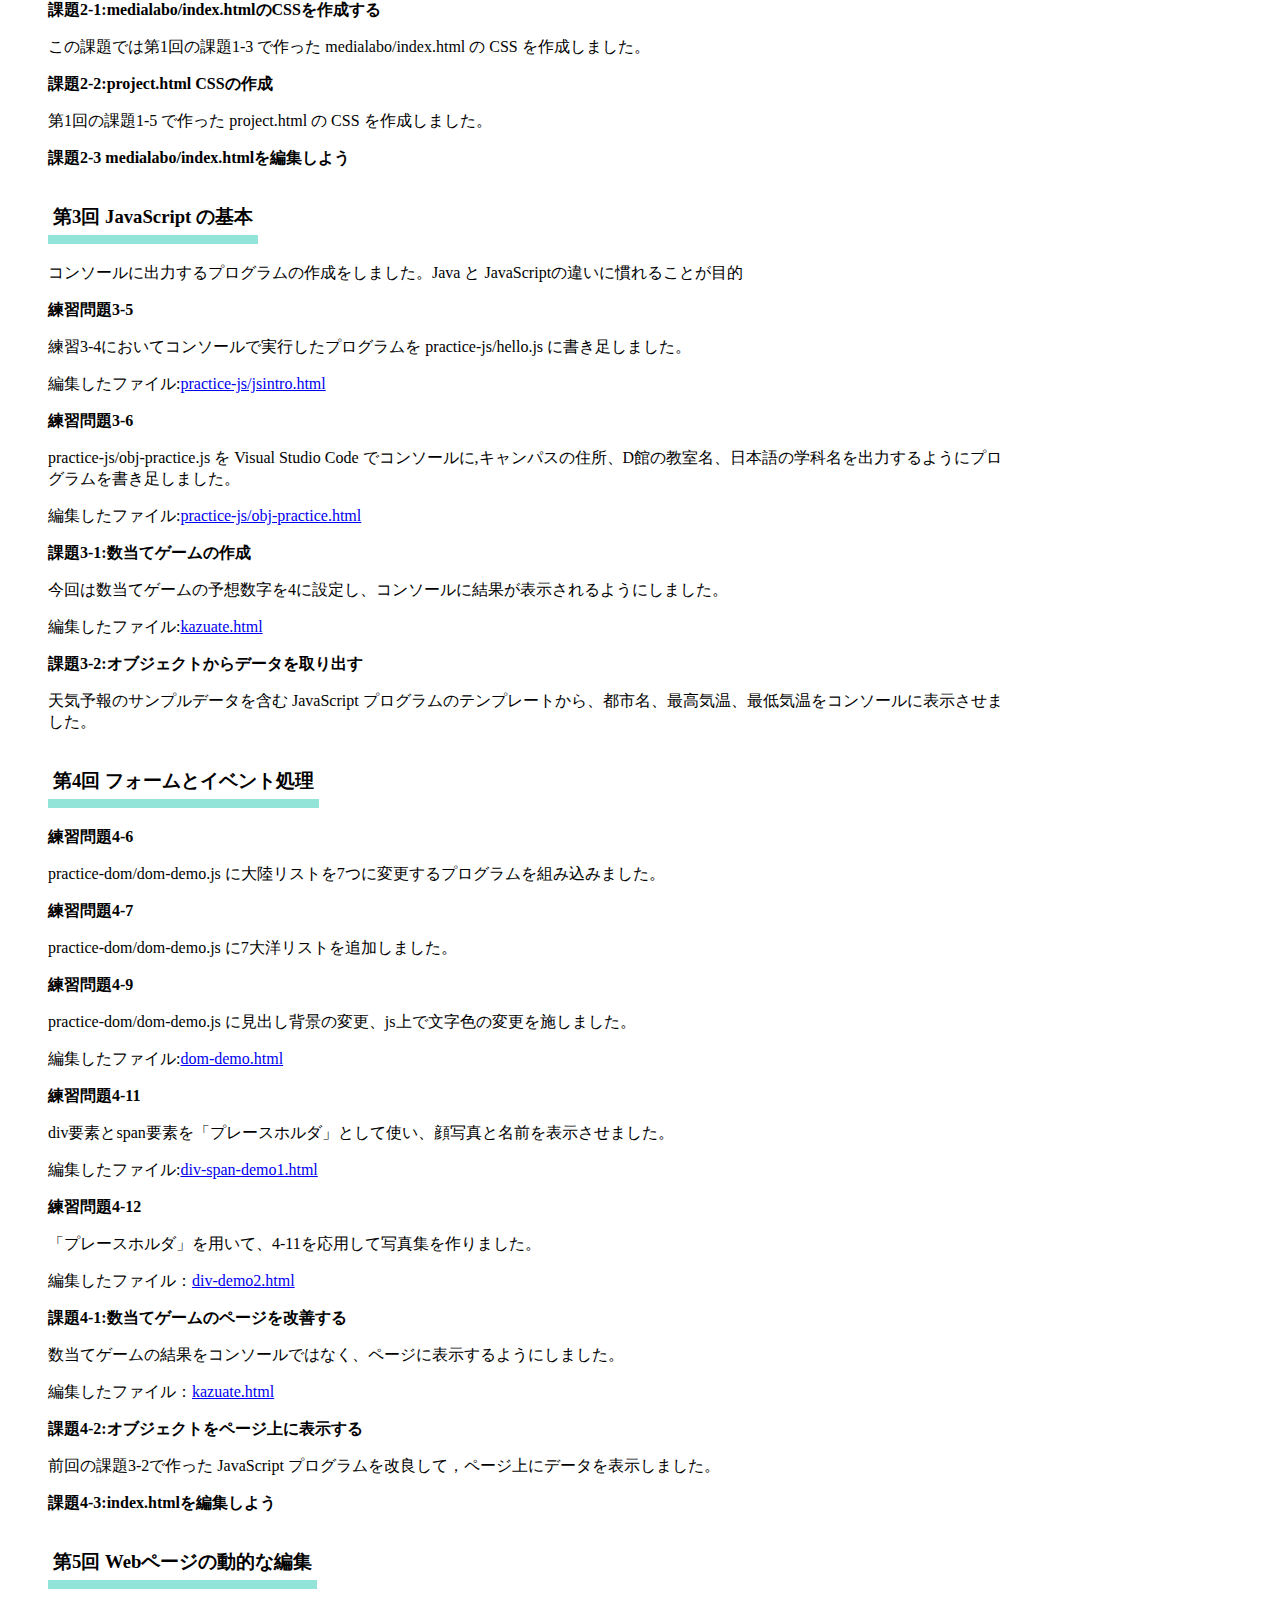
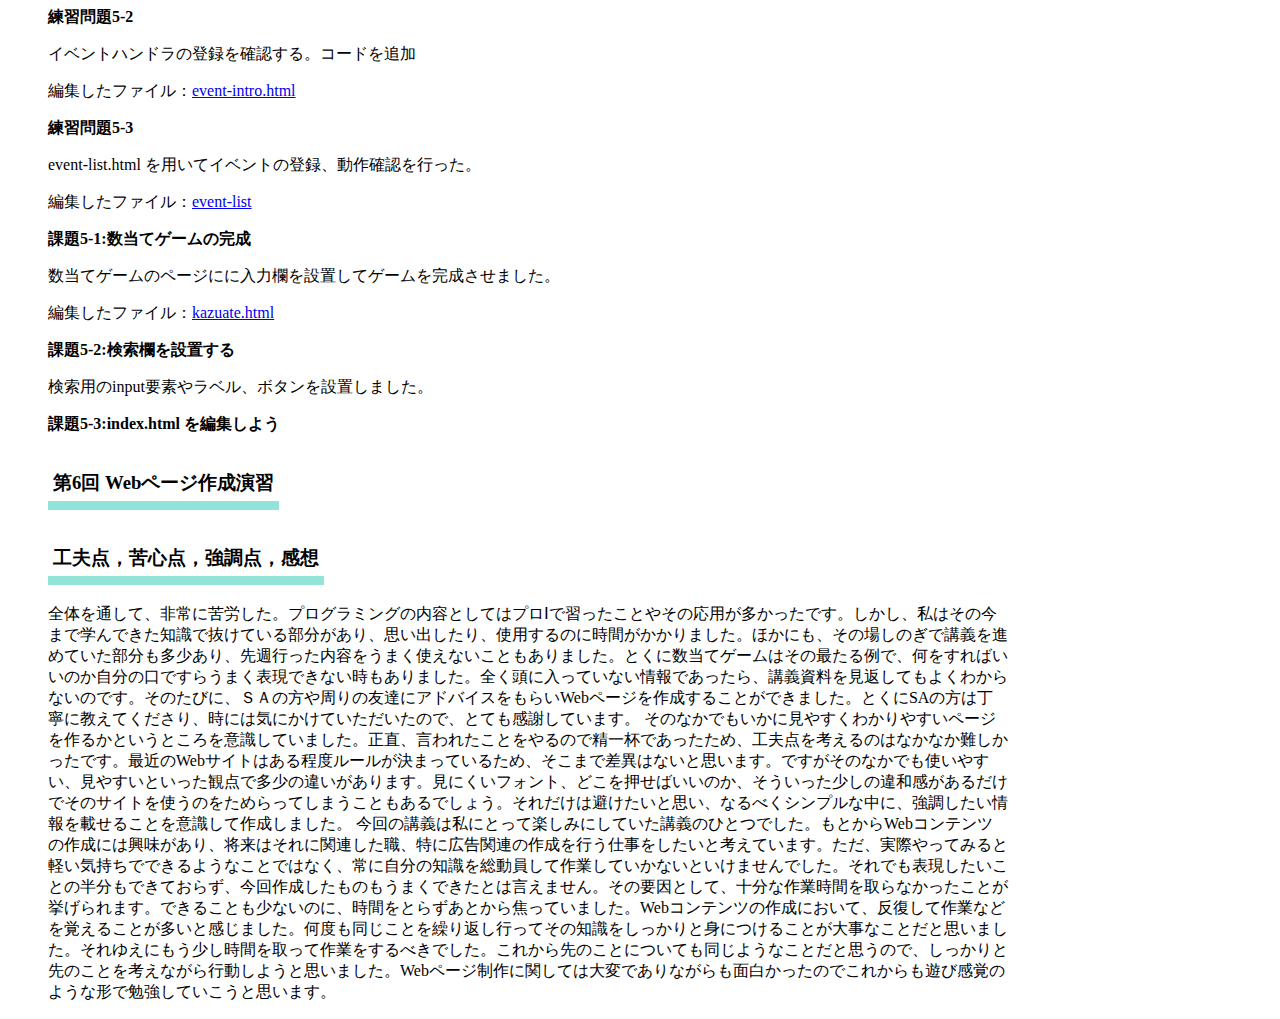
==== commit 9ff9c908: "最終課題" ====
--- a/index.html
+++ b/index.html
@@ -14,16 +14,17 @@
 
   <h2 id="midashi0_" class="task">
     本テーマの学習目的</h2>
-  <p>先行する専門科目で学習した情報工学の基礎知識を応用した実験を通じて実践的な能力を修得することが目的。</p>
+  <p>先行する専門科目で学習した情報工学の基礎知識を応用した実験を通じて実践的な能力を修得することが目的。Webコンテンツ作成においては、HTML、JavaScriptなどによるWebページが作成できる。課題に対する解決能力育成に寄与するものである。</p>
 
   <h2 id="midashi0_" class="task">プロジェクト課題について</h2>
-  <p>プロジェクト課題では…を実施する。ここで表示するデータは…</p>
+  <p>プロジェクト課題ではWWW のサーバへ検索し，サーバから届いたデータを Web ページとして整形するような Web アプリケーションを作成します。ここで表示するデータは「世界の天気」に関してです。ユーザが世界12の都市が入っているセレクトボックスの中から選択して、その天気情報が表示される仕組みです。</p>
   <p>プロジェクト課題で作成したページ</p>
+  <a href="https://g186542021.github.io/medialabo/project.html" target="_blank">project.html</a>
 
   <h2 id="midashi0_" class="task">毎回の講義で作成したページ</h2>
 
   <h3 id="midashi1_" class="task2">第1回HTMLによるWebページの構造の記述</h3>
-  <p>今回は次の…について学びました。</p>
+  <p></p>
 
   <p><strong>練習1-4:リスト</strong></p>
   <p>テキストだけで記述されていたレシピのHTMLを編集しました。見出しやリストなどの要素により文書の構造を記述しました。ここで使用したのはp要素、h1要素、ul要素、olなどです。</p>
@@ -73,7 +74,7 @@
 
   <p><strong>練習問題3-5</strong></p>
   <p>練習3-4においてコンソールで実行したプログラムを practice-js/hello.js に書き足しました。</p>
-  <p>編集したファイル:<a href="https://g186542021.github.io/medialabo/practice-js/isintro.html" target="_blank">practice-js/jsintro.html</a></p>
+  <p>編集したファイル:<a href="https://g186542021.github.io/medialabo/practice-js/jsintro.html" target="_blank">practice-js/jsintro.html</a></p>
   
   <p><strong>練習問題3-6</strong></p>
   <p>practice-js/obj-practice.js を Visual Studio Code でコンソールに,キャンパスの住所、D館の教室名、日本語の学科名を出力するようにプログラムを書き足しました。</p>
@@ -132,7 +133,13 @@
 
   <p><strong>課題5-3:index.html を編集しよう</strong></p>
 
-  <h3>第6回 Webページ作成演習</h3>
+  <h3 id="midashi1_" class="task2">第6回 Webページ作成演習</h3>
+
+  <h3 id="midashi1_" class="task2">工夫点，苦心点，強調点，感想</h3>
+  <p>全体を通して、非常に苦労した。プログラミングの内容としてはプロⅠで習ったことやその応用が多かったです。しかし、私はその今まで学んできた知識で抜けている部分があり、思い出したり、使用するのに時間がかかりました。ほかにも、その場しのぎで講義を進めていた部分も多少あり、先週行った内容をうまく使えないこともありました。とくに数当てゲームはその最たる例で、何をすればいいのか自分の口ですらうまく表現できない時もありました。全く頭に入っていない情報であったら、講義資料を見返してもよくわからないのです。そのたびに、ＳＡの方や周りの友達にアドバイスをもらいWebページを作成することができました。とくにSAの方は丁寧に教えてくださり、時には気にかけていただいたので、とても感謝しています。
+    そのなかでもいかに見やすくわかりやすいページを作るかというところを意識していました。正直、言われたことをやるので精一杯であったため、工夫点を考えるのはなかなか難しかったです。最近のWebサイトはある程度ルールが決まっているため、そこまで差異はないと思います。ですがそのなかでも使いやすい、見やすいといった観点で多少の違いがあります。見にくいフォント、どこを押せばいいのか、そういった少しの違和感があるだけでそのサイトを使うのをためらってしまうこともあるでしょう。それだけは避けたいと思い、なるべくシンプルな中に、強調したい情報を載せることを意識して作成しました。
+    今回の講義は私にとって楽しみにしていた講義のひとつでした。もとからWebコンテンツの作成には興味があり、将来はそれに関連した職、特に広告関連の作成を行う仕事をしたいと考えています。ただ、実際やってみると軽い気持ちでできるようなことではなく、常に自分の知識を総動員して作業していかないといけませんでした。それでも表現したいことの半分もできておらず、今回作成したものもうまくできたとは言えません。その要因として、十分な作業時間を取らなかったことが挙げられます。できることも少ないのに、時間をとらずあとから焦っていました。Webコンテンツの作成において、反復して作業などを覚えることが多いと感じました。何度も同じことを繰り返し行ってその知識をしっかりと身につけることが大事なことだと思いました。それゆえにもう少し時間を取って作業をするべきでした。これから先のことについても同じようなことだと思うので、しっかりと先のことを考えながら行動しようと思いました。Webページ制作に関しては大変でありながらも面白かったのでこれからも遊び感覚のような形で勉強していこうと思います。
+    </p>
 
     </main>
   </div>
